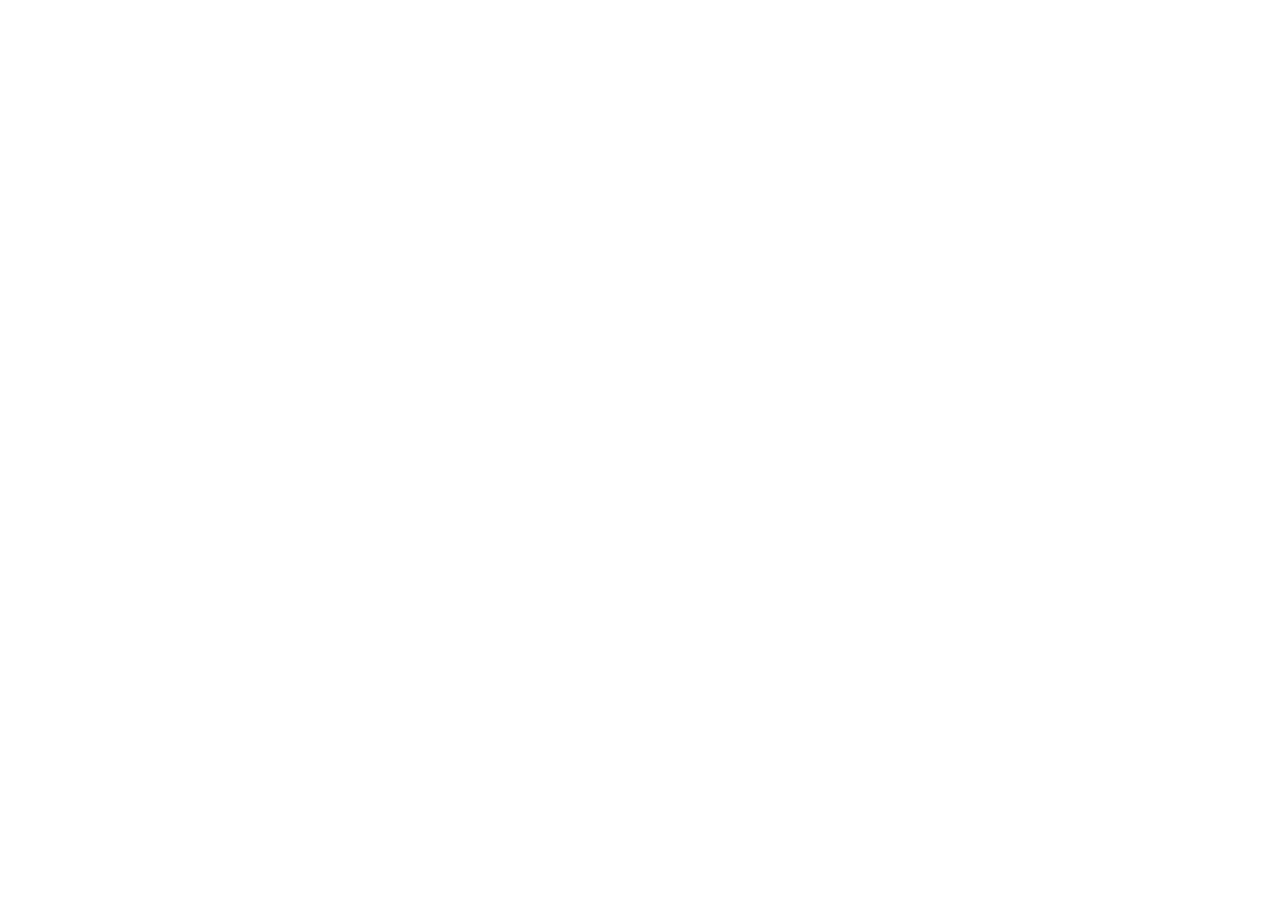
==== index.html @ c966fe12 "initial commit with basic HTML and CSS structure" ====
<!doctype html>
<html lang="en">
  <head>
    <meta charset="UTF-8" />
    <meta name="viewport" content="width=device-width, initial-scale=1.0" />
    <title>Inicio</title>
    <link rel="stylesheet" href="assets/css/styles.css" />
    <link
      href="https://cdn.jsdelivr.net/npm/bootstrap@5.3.8/dist/css/bootstrap.min.css"
      rel="stylesheet"
      integrity="sha384-sRIl4kxILFvY47J16cr9ZwB07vP4J8+LH7qKQnuqkuIAvNWLzeN8tE5YBujZqJLB"
      crossorigin="anonymous"
    />
    <title>Inicio</title>
  </head>
  <body></body>
</html>
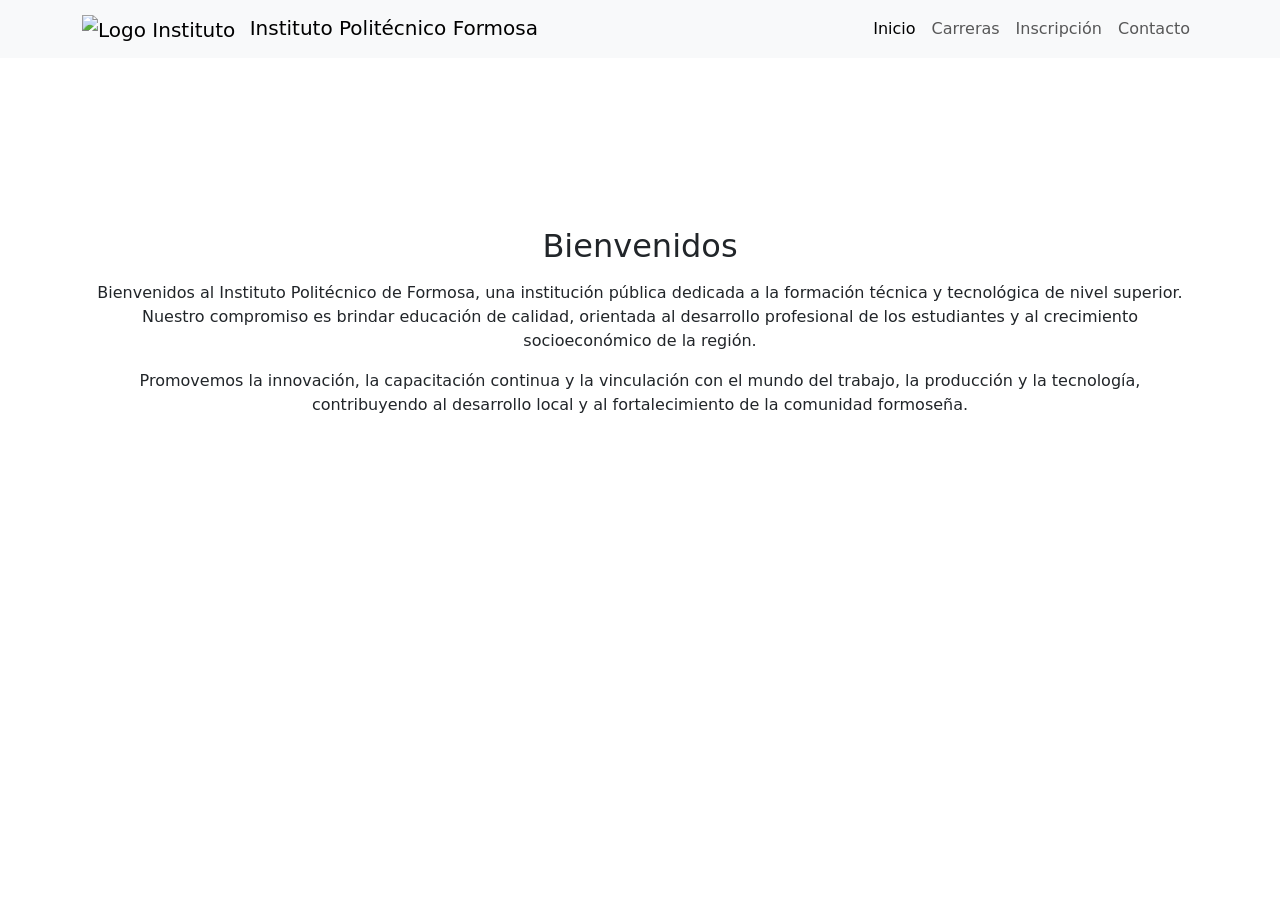
==== commit 0edf9396: "feat(index): add navbar and hero section with introductory content" ====
--- a/index.html
+++ b/index.html
@@ -13,5 +13,80 @@
     />
     <title>Inicio</title>
   </head>
-  <body></body>
+  <body>
+    <header>
+      <nav class="navbar navbar-expand-lg navbar-light bg-light">
+        <div class="container">
+          <a class="navbar-brand" href="#">
+            <img
+              src="assets/img/logosolo.png"
+              alt="Logo Instituto"
+              width="40"
+              height="40"
+              class="me-2"
+            />
+            Instituto Politécnico Formosa</a
+          >
+
+          <button
+            class="navbar-toggler"
+            type="button"
+            data-bs-toggle="collapse"
+            data-bs-target="#menu"
+          >
+            <span class="navbar-toggler-icon"></span>
+          </button>
+
+          <div class="collapse navbar-collapse" id="menu">
+            <ul class="navbar-nav ms-auto">
+              <li class="nav-item">
+                <a class="nav-link active" href="#">Inicio</a>
+              </li>
+              <li class="nav-item">
+                <a class="nav-link" href="#">Carreras</a>
+              </li>
+              <li class="nav-item">
+                <a class="nav-link" href="#">Inscripción</a>
+              </li>
+              <li class="nav-item">
+                <a class="nav-link" href="#">Contacto</a>
+              </li>
+            </ul>
+          </div>
+        </div>
+      </nav>
+    </header>
+
+    <main>
+      <section class="hero text-center text-white d-flex align-items-center">
+        <div class="container">
+          <h1 class="display-4">Instituto Politécnico Formosa</h1>
+          <p class="lead">Formación técnica para el futuro</p>
+        </div>
+      </section>
+      <section class="py-5">
+        <div class="container text-center">
+          <h2>Bienvenidos</h2>
+          <p class="mt-3">
+            Bienvenidos al Instituto Politécnico de Formosa, una institución
+            pública dedicada a la formación técnica y tecnológica de nivel
+            superior. Nuestro compromiso es brindar educación de calidad,
+            orientada al desarrollo profesional de los estudiantes y al
+            crecimiento socioeconómico de la región.
+          </p>
+          <p>
+            Promovemos la innovación, la capacitación continua y la vinculación
+            con el mundo del trabajo, la producción y la tecnología,
+            contribuyendo al desarrollo local y al fortalecimiento de la
+            comunidad formoseña.
+          </p>
+        </div>
+      </section>
+    </main>
+    <script
+      src="https://cdn.jsdelivr.net/npm/bootstrap@5.3.8/dist/js/bootstrap.bundle.min.js"
+      integrity="sha384-FKyoEForCGlyvwx9Hj09JcYn3nv7wiPVlz7YYwJrWVcXK/BmnVDxM+D2scQbITxI"
+      crossorigin="anonymous"
+    ></script>
+  </body>
 </html>
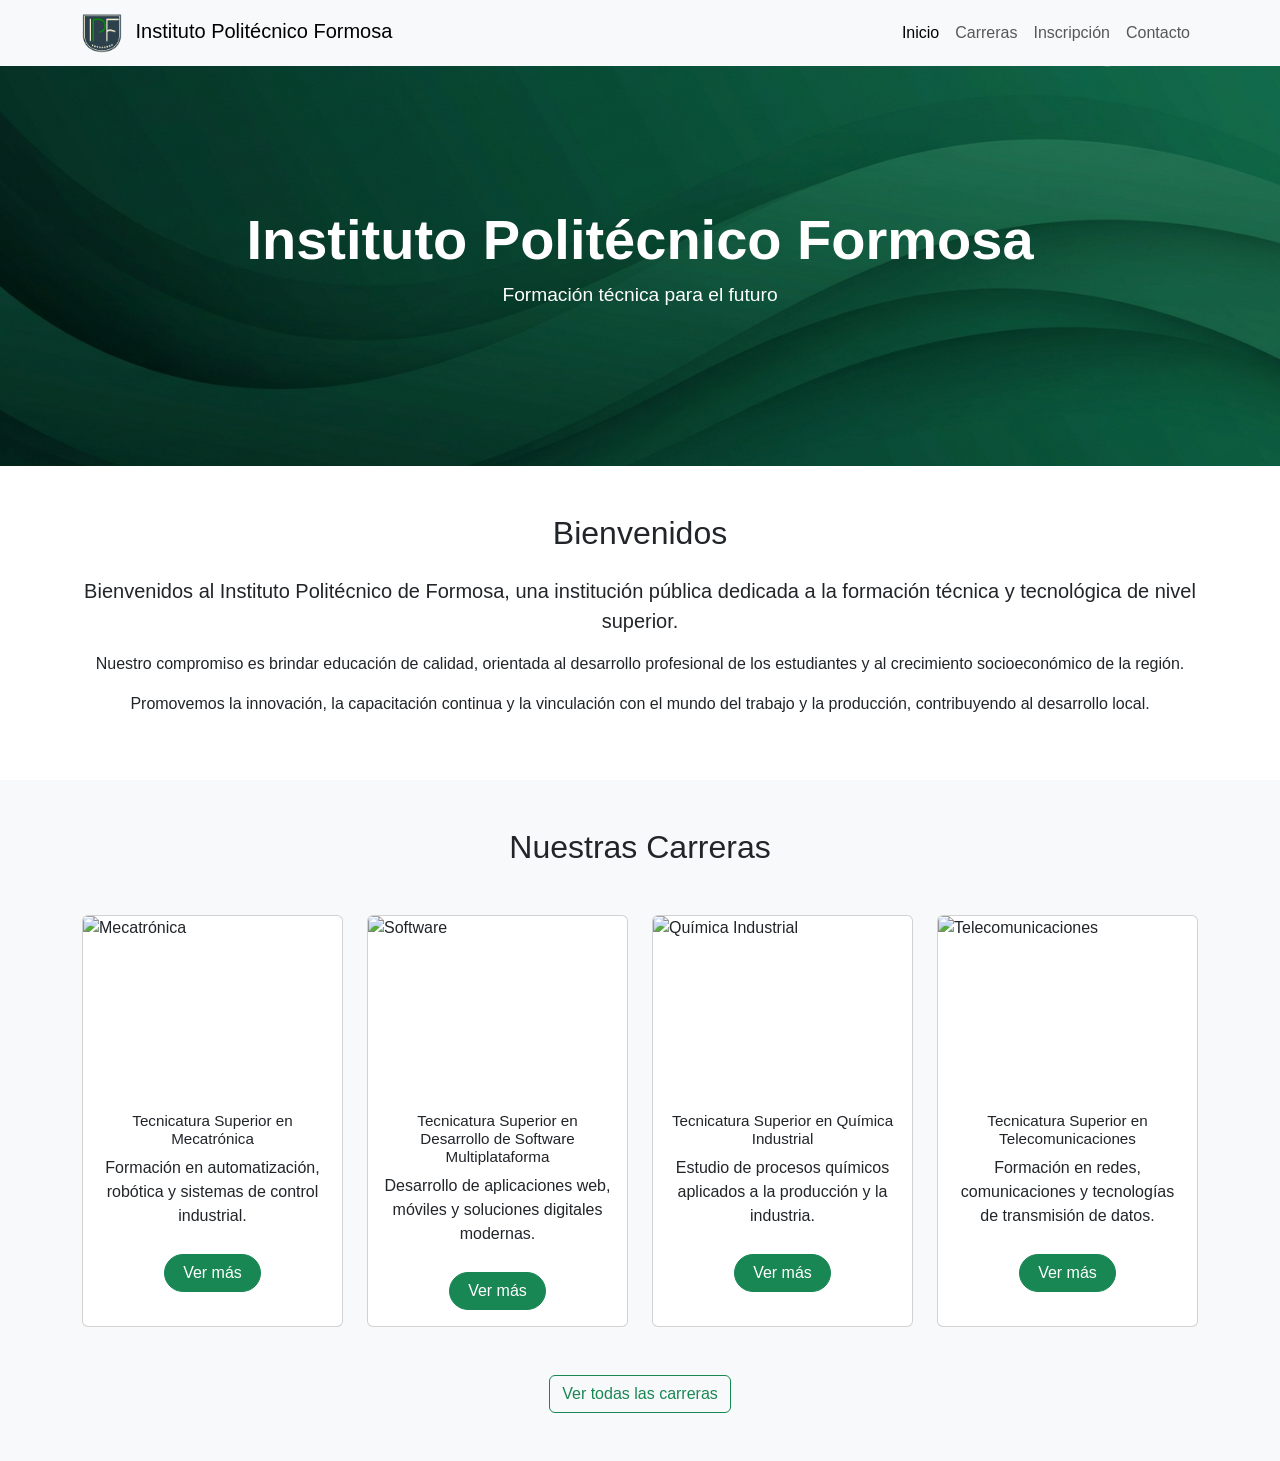
==== commit caf31c33: "feat(index): add career cards with custom CSS styling" ====
--- a/index.html
+++ b/index.html
@@ -66,20 +66,124 @@
       </section>
       <section class="py-5">
         <div class="container text-center">
-          <h2>Bienvenidos</h2>
-          <p class="mt-3">
+          <h2 class="mb-4">Bienvenidos</h2>
+
+          <p class="lead">
             Bienvenidos al Instituto Politécnico de Formosa, una institución
             pública dedicada a la formación técnica y tecnológica de nivel
-            superior. Nuestro compromiso es brindar educación de calidad,
-            orientada al desarrollo profesional de los estudiantes y al
-            crecimiento socioeconómico de la región.
+            superior.
           </p>
+
+          <p>
+            Nuestro compromiso es brindar educación de calidad, orientada al
+            desarrollo profesional de los estudiantes y al crecimiento
+            socioeconómico de la región.
+          </p>
+
           <p>
             Promovemos la innovación, la capacitación continua y la vinculación
-            con el mundo del trabajo, la producción y la tecnología,
-            contribuyendo al desarrollo local y al fortalecimiento de la
-            comunidad formoseña.
+            con el mundo del trabajo y la producción, contribuyendo al
+            desarrollo local.
           </p>
+        </div>
+      </section>
+
+      <section class="py-5 bg-light">
+        <div class="container">
+          <h2 class="text-center mb-5">Nuestras Carreras</h2>
+
+          <div class="row g-4">
+            <!-- Card 1 -->
+            <div class="col-md-6 col-lg-3">
+              <div class="card h-100">
+                <img
+                  src="https://imgs.search.brave.com/ni-ueMYNZpDw3RgJ5jrWRnFjjJXHKbbtIFKUCMsVrUo/rs:fit:860:0:0:0/g:ce/aHR0cHM6Ly93d3cu/dW5pdGVjLmVkdS93/cC1jb250ZW50L3Vw/bG9hZHMvMjAyNS8w/Ny9hLXF1aWVuLXZh/LWRpcmlnaWRvLTE3/LmpwZw"
+                  class="card-img-top"
+                  alt="Mecatrónica"
+                />
+                <div class="card-body text-center">
+                  <h5 class="card-title">
+                    Tecnicatura Superior en Mecatrónica
+                  </h5>
+                  <p class="card-text">
+                    Formación en automatización, robótica y sistemas de control
+                    industrial.
+                  </p>
+                  <a href="carreras.html" class="btn btn-success">Ver más</a>
+                </div>
+              </div>
+            </div>
+
+            <!-- Card 2 -->
+            <div class="col-md-6 col-lg-3">
+              <div class="card h-100">
+                <img
+                  src="https://imgs.search.brave.com/WO1MyvEO3omeMqwnFpBEMNvV7BOzeXsKZi3mCGtBWiM/rs:fit:860:0:0:0/g:ce/aHR0cHM6Ly91cy4x/MjNyZi5jb20vNDUw/d20vcG9yc3V3YXQv/cG9yc3V3YXQxODA3/L3BvcnN1d2F0MTgw/NzAwMTU2LzEwNTAx/NzY1NS1jb2RpZmlj/YWNpJUMzJUIzbi15/LXByb2dyYW1hY2kl/QzMlQjNuLWJvcnJv/c2FzLXBhcmEtZWwt/ZGVzYXJyb2xsby13/ZWIteS1lbC1jb25j/ZXB0by1kZS1kaXNl/JUMzJUIxby13ZWIt/Y29uY2VwdG8tZGUu/anBnP3Zlcj02"
+                  class="card-img-top"
+                  alt="Software"
+                />
+                <div class="card-body text-center">
+                  <h5 class="card-title">
+                    Tecnicatura Superior en Desarrollo de Software
+                    Multiplataforma
+                  </h5>
+                  <p class="card-text">
+                    Desarrollo de aplicaciones web, móviles y soluciones
+                    digitales modernas.
+                  </p>
+                  <a href="carreras.html" class="btn btn-success">Ver más</a>
+                </div>
+              </div>
+            </div>
+
+            <!-- Card 3 -->
+            <div class="col-md-6 col-lg-3">
+              <div class="card h-100">
+                <img
+                  src="https://imgs.search.brave.com/x3FwNCv0qJhsgkZpTl4FURTIp1_c-VZ3lxsuOvI1mTo/rs:fit:860:0:0:0/g:ce/aHR0cHM6Ly91cy4x/MjNyZi5jb20vNDUw/d20vY2hhbXBsaWZl/enkvY2hhbXBsaWZl/enkxNzA5L2NoYW1w/bGlmZXp5MTcwOTAw/MTk1Lzg3MDUyODcx/LWhvbWJyZS1jaWVu/dCVDMyVBRGZpY28t/Y29uLWdhZmFzLWRl/LXRyYWJham8tZGUt/aW52ZXN0aWdhY2kl/QzMlQjNuLXktbGxl/dmEtYS1jYWJvLWV4/cGVyaW1lbnRvcy1t/ZWRpYW50ZS1sYS5q/cGc_dmVyPTY"
+                  class="card-img-top"
+                  alt="Química Industrial"
+                />
+                <div class="card-body text-center">
+                  <h5 class="card-title">
+                    Tecnicatura Superior en Química Industrial
+                  </h5>
+                  <p class="card-text">
+                    Estudio de procesos químicos aplicados a la producción y la
+                    industria.
+                  </p>
+                  <a href="carreras.html" class="btn btn-success">Ver más</a>
+                </div>
+              </div>
+            </div>
+
+            <!-- Card 4 -->
+            <div class="col-md-6 col-lg-3">
+              <div class="card h-100">
+                <img
+                  src="https://imgs.search.brave.com/Gi4kXaGwX_MF_FbU04X_IR9JfbqAVWTNzDZgGtRtcS4/rs:fit:860:0:0:0/g:ce/aHR0cHM6Ly93d3cu/YWRtaXNpb24udXNh/Y2guY2wvc2l0ZXMv/ZGVmYXVsdC9maWxl/cy8yMDIzLTEwL3Rl/bGVjby5wbmc"
+                  class="card-img-top"
+                  alt="Telecomunicaciones"
+                />
+                <div class="card-body text-center">
+                  <h5 class="card-title">
+                    Tecnicatura Superior en Telecomunicaciones
+                  </h5>
+                  <p class="card-text">
+                    Formación en redes, comunicaciones y tecnologías de
+                    transmisión de datos.
+                  </p>
+                  <a href="carreras.html" class="btn btn-success">Ver más</a>
+                </div>
+              </div>
+            </div>
+          </div>
+
+          <div class="text-center mt-5">
+            <a href="carreras.html" class="btn btn-outline-success">
+              Ver todas las carreras
+            </a>
+          </div>
         </div>
       </section>
     </main>
--- a/assets/css/styles.css
+++ b/assets/css/styles.css
@@ -0,0 +1,50 @@
+* {
+  font-family: Verdana, Geneva, Tahoma, sans-serif;
+}
+
+.hero {
+  height: 400px;
+  background: url("../img/fondo-verde.png") center/cover no-repeat;
+}
+
+.hero h1 {
+  font-weight: bold;
+}
+
+.hero p {
+  font-size: 1.2rem;
+}
+
+.card {
+  border: none;
+  border-radius: 15px;
+  overflow: hidden;
+  transition:
+    transform 0.3s ease,
+    boxshadow 0.3s ease;
+}
+
+.card img {
+  height: 180px;
+  object-fit: cover;
+}
+
+.card:hover {
+  transform: translateY(-10px);
+  box-shadow: 0 10px 25px rgba(0, 0, 0, 0.15);
+}
+
+.card-body {
+  padding: 20px;
+}
+
+.card-title {
+  font-size: 0.95rem;
+  color: #555;
+}
+
+.card .btn {
+  margin-top: 10px;
+  border-radius: 20px;
+  padding: 6px 18px;
+}
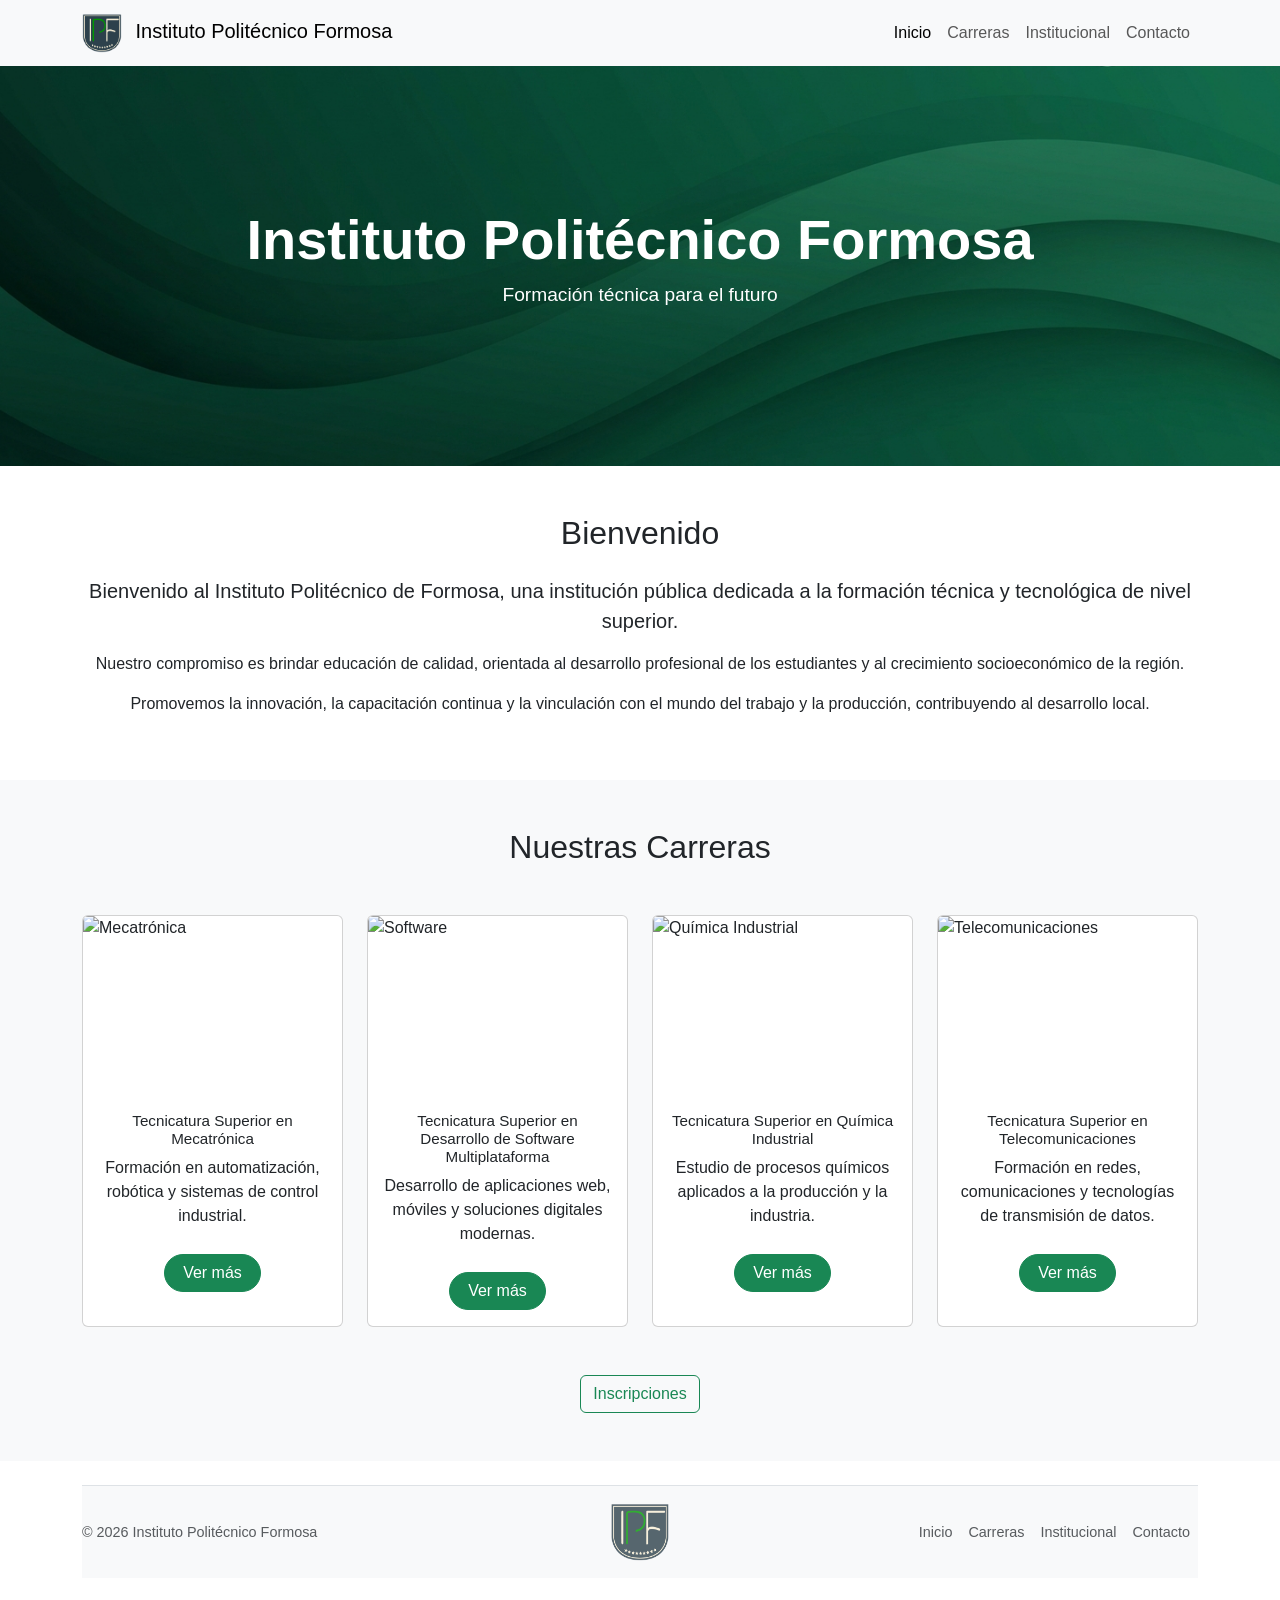
==== commit 51aa10bf: "feat(index): add styled footer and update navigation links" ====
--- a/index.html
+++ b/index.html
@@ -11,13 +11,14 @@
       integrity="sha384-sRIl4kxILFvY47J16cr9ZwB07vP4J8+LH7qKQnuqkuIAvNWLzeN8tE5YBujZqJLB"
       crossorigin="anonymous"
     />
+    <link rel="icon" href="assets/img/logosolo.png" type="image/png" />
     <title>Inicio</title>
   </head>
   <body>
     <header>
       <nav class="navbar navbar-expand-lg navbar-light bg-light">
         <div class="container">
-          <a class="navbar-brand" href="#">
+          <a class="navbar-brand" href="index.html">
             <img
               src="assets/img/logosolo.png"
               alt="Logo Instituto"
@@ -40,16 +41,16 @@
           <div class="collapse navbar-collapse" id="menu">
             <ul class="navbar-nav ms-auto">
               <li class="nav-item">
-                <a class="nav-link active" href="#">Inicio</a>
-              </li>
-              <li class="nav-item">
-                <a class="nav-link" href="#">Carreras</a>
-              </li>
-              <li class="nav-item">
-                <a class="nav-link" href="#">Inscripción</a>
-              </li>
-              <li class="nav-item">
-                <a class="nav-link" href="#">Contacto</a>
+                <a class="nav-link active" href="index.html">Inicio</a>
+              </li>
+              <li class="nav-item">
+                <a class="nav-link" href="carreras.html">Carreras</a>
+              </li>
+              <li class="nav-item">
+                <a class="nav-link" href="institucional.html">Institucional</a>
+              </li>
+              <li class="nav-item">
+                <a class="nav-link" href="contacto.html">Contacto</a>
               </li>
             </ul>
           </div>
@@ -66,10 +67,10 @@
       </section>
       <section class="py-5">
         <div class="container text-center">
-          <h2 class="mb-4">Bienvenidos</h2>
+          <h2 class="mb-4">Bienvenido</h2>
 
           <p class="lead">
-            Bienvenidos al Instituto Politécnico de Formosa, una institución
+            Bienvenido al Instituto Politécnico de Formosa, una institución
             pública dedicada a la formación técnica y tecnológica de nivel
             superior.
           </p>
@@ -181,12 +182,57 @@
 
           <div class="text-center mt-5">
             <a href="carreras.html" class="btn btn-outline-success">
-              Ver todas las carreras
+              Inscripciones
             </a>
           </div>
         </div>
       </section>
     </main>
+    <div class="container">
+      <footer
+        class="d-flex flex-wrap justify-content-between align-items-center py-3 my-4 border-top"
+      >
+        <p class="col-md-4 mb-0 text-body-secondary">
+          © 2026 Instituto Politécnico Formosa
+        </p>
+        <a
+          href="index.html"
+          class="col-md-4 d-flex align-items-center justify-content-center mb-3 mb-md-0 me-md-auto link-body-emphasis text-decoration-none"
+          aria-label="Bootstrap"
+        >
+          <img
+            src="assets/img/logosolo.png"
+            alt="Logo Instituto"
+            width="60"
+            height="60"
+          />
+        </a>
+        <ul class="nav col-md-4 justify-content-end">
+          <li class="nav-item">
+            <a href="index.html" class="nav-link px-2 text-body-secondary"
+              >Inicio</a
+            >
+          </li>
+          <li class="nav-item">
+            <a href="carreras.html" class="nav-link px-2 text-body-secondary"
+              >Carreras</a
+            >
+          </li>
+          <li class="nav-item">
+            <a
+              href="institucional.html"
+              class="nav-link px-2 text-body-secondary"
+              >Institucional</a
+            >
+          </li>
+          <li class="nav-item">
+            <a href="contacto.html" class="nav-link px-2 text-body-secondary"
+              >Contacto</a
+            >
+          </li>
+        </ul>
+      </footer>
+    </div>
     <script
       src="https://cdn.jsdelivr.net/npm/bootstrap@5.3.8/dist/js/bootstrap.bundle.min.js"
       integrity="sha384-FKyoEForCGlyvwx9Hj09JcYn3nv7wiPVlz7YYwJrWVcXK/BmnVDxM+D2scQbITxI"
--- a/assets/css/styles.css
+++ b/assets/css/styles.css
@@ -1,5 +1,19 @@
 * {
   font-family: Verdana, Geneva, Tahoma, sans-serif;
+}
+
+html,
+body {
+  height: 100%;
+}
+
+body {
+  display: flex;
+  flex-direction: column;
+}
+
+main {
+  flex: 1;
 }
 
 .hero {
@@ -48,3 +62,28 @@
   border-radius: 20px;
   padding: 6px 18px;
 }
+
+footer {
+  background-color: #f8f9fa;
+  font-size: 0.9rem;
+}
+
+footer p {
+  margin: 0;
+}
+
+footer .nav-link {
+  transition: color 0.3s ease;
+}
+
+footer img {
+  opacity: 0.8;
+  transition:
+    opacity 0.3s ease,
+    transform 0.3s ease;
+}
+
+footer img:hover {
+  opacity: 1;
+  transform: scale(1.05);
+}
